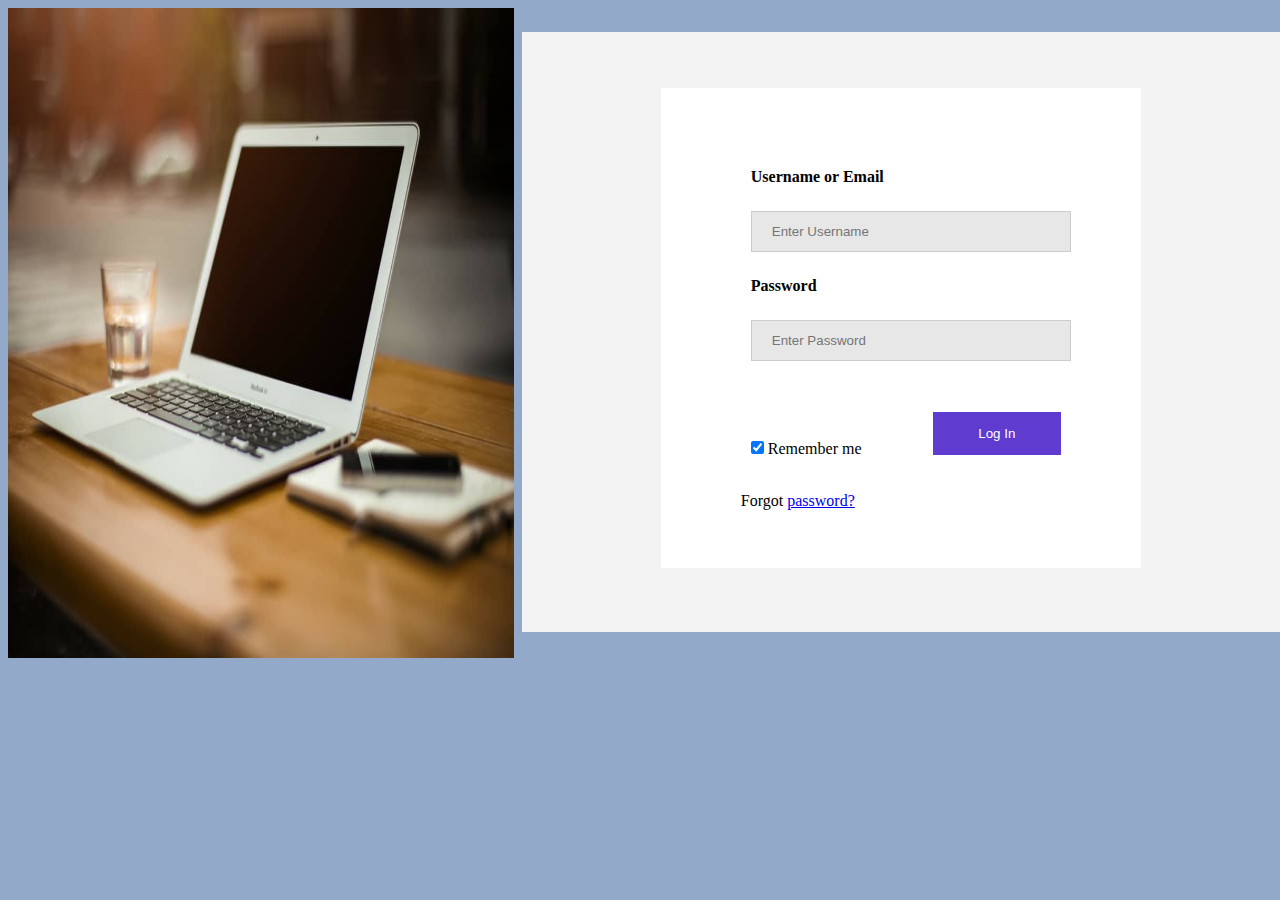
==== Team goodness/HNG-TEAM-GOODNESS/index.html @ d108b751 "Developed Login Page" ====
<!DOCTYPE html>
<html lang="en">
  <head>
    <meta charset="UTF-8" />
    <meta name="viewport" content="width=device-width, initial-scale=1.0" />
    <meta http-equiv="X-UA-Compatible" content="ie=edge" />
    <title>Login Page</title>
    <link rel="stylesheet" href="style.css" />
  </head>
  <body>
    <div id="container">
      <div class="image-section">
        <img src="images/Laptop.jpg" alt="" />
      </div>
      <div class="wrapper">
        <form action="/action_page.php">
          <div class="form">
            <label><b>Username or Email</b></label>
            <input
              type="text"
              placeholder="Enter Username"
              name="username"
              required
            />

            <label><b>Password</b></label>
            <input
              type="password"
              placeholder="Enter Password"
              name="password"
              required
            />

            <br />
            <button type="submit">Log In</button>
            <br />
            <br />
            <label>
              <input type="checkbox" checked="checked" name="remember" />
              Remember me
            </label>
            <br />
            <br />
            <span class="psw">Forgot <a href="#">password?</a></span>
          </div>
        </form>
      </div>
    </div>
  </body>
</html>
---- Team goodness/HNG-TEAM-GOODNESS/style.css ----
* {
  padding: 0;
  margin: 0;
  box-sizing: border-box;
}
body {
  background-color: #92a9c9;
}
#container {
  display: flex;
}
.image-section {
  width: 40%;
  height: 650px;
  margin: 0.5em;
}
img {
  width: 100%;
  height: 100%;
}
.wrapper {
  height: 600px;
  margin: 2em 0 2em 0;
  width: 60%;
  align-items: center;
  background-color: #f3f3f3;
}
form {
  background-color: white;
  margin: 3.5em auto;
  width: 30em;
  height: 30em;
}
.form {
  padding: 5em;
}
/* Full-width input fields */
input[type="text"],
input[type="password"] {
  width: 100%;
  padding: 12px 20px;
  margin: 25px 10px;
  display: block;
  border: 1px solid #ccc;
  box-sizing: border-box;
  background-color: #e7e7e7;
}
label {
  margin: 25px 10px 0 10px;
}

/* Set a style for all buttons */
button {
  background-color: #5f3bcf;
  color: white;
  padding: 14px 20px;
  margin: 8px 0;
  border: none;
  cursor: pointer;
  width: 40%;
  float: right;
}

button:hover {
  opacity: 0.8;
}
span.psw {
  float: left;
  padding-top: 16px;
}
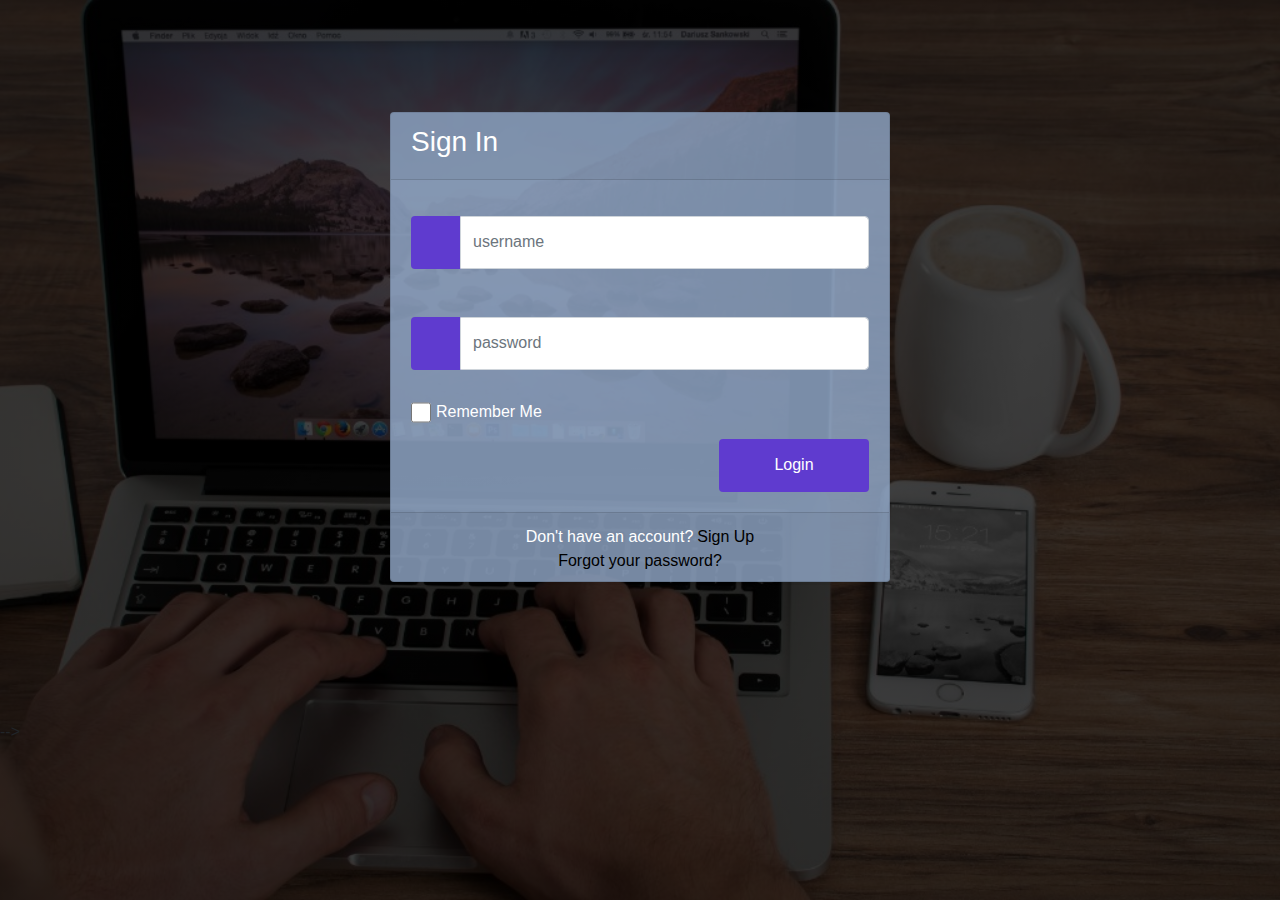
==== commit 67369cbd: "Merge pull request #5 from Tana00/develop" ====
--- a/Team goodness/HNG-TEAM-GOODNESS/index.html
+++ b/Team goodness/HNG-TEAM-GOODNESS/index.html
@@ -5,46 +5,97 @@
     <meta name="viewport" content="width=device-width, initial-scale=1.0" />
     <meta http-equiv="X-UA-Compatible" content="ie=edge" />
     <title>Login Page</title>
+
+    <!--Bootsrap 4 CDN-->
+    <link
+      rel="stylesheet"
+      href="https://stackpath.bootstrapcdn.com/bootstrap/4.1.3/css/bootstrap.min.css"
+      integrity="sha384-MCw98/SFnGE8fJT3GXwEOngsV7Zt27NXFoaoApmYm81iuXoPkFOJwJ8ERdknLPMO"
+      crossorigin="anonymous"
+    />
+
+    <!--Fontawesome CDN-->
+    <link
+      rel="stylesheet"
+      href="https://use.fontawesome.com/releases/v5.3.1/css/all.css"
+      integrity="sha384-mzrmE5qonljUremFsqc01SB46JvROS7bZs3IO2EmfFsd15uHvIt+Y8vEf7N7fWAU"
+      crossorigin="anonymous"
+    />
+
+    <link
+      href="//maxcdn.bootstrapcdn.com/bootstrap/4.1.1/css/bootstrap.min.css"
+      rel="stylesheet"
+      id="bootstrap-css"
+    />
+
+    <!--Custom styles-->
     <link rel="stylesheet" href="style.css" />
   </head>
+
   <body>
-    <div id="container">
-      <div class="image-section">
-        <img src="images/Laptop.jpg" alt="" />
+    <div class="bg-overlay">
+      <div class="container">
+        <div class="d-flex justify-content-center h-100">
+          <div class="card">
+            <div class="card-header">
+              <h3>Sign In</h3>
+            </div>
+            <div class="card-body">
+              <form>
+                <div class="input-group form-group username">
+                  <div class="input-group-prepend">
+                    <span class="input-group-text"
+                      ><i class="fas fa-user"></i
+                    ></span>
+                  </div>
+                  <input
+                    type="text"
+                    class="form-control"
+                    placeholder="username"
+                    required
+                  />
+                </div>
+                <div class="input-group form-group password">
+                  <div class="input-group-prepend">
+                    <span class="input-group-text"
+                      ><i class="fas fa-key"></i
+                    ></span>
+                  </div>
+                  <input
+                    type="password"
+                    class="form-control"
+                    placeholder="password"
+                    required
+                  />
+                </div>
+                <div class="row align-items-center remember">
+                  <input type="checkbox" />Remember Me
+                </div>
+                <div class="form-group">
+                  <input
+                    type="submit"
+                    value="Login"
+                    class="btn float-right login_btn"
+                  />
+                </div>
+              </form>
+            </div>
+            <div class="card-footer">
+              <div class="d-flex justify-content-center links">
+                Don't have an account?<a href="signup.html">Sign Up</a>
+              </div>
+              <div class="d-flex justify-content-center">
+                <a href="#">Forgot your password?</a>
+              </div>
+            </div>
+          </div>
+        </div>
       </div>
-      <div class="wrapper">
-        <form action="/action_page.php">
-          <div class="form">
-            <label><b>Username or Email</b></label>
-            <input
-              type="text"
-              placeholder="Enter Username"
-              name="username"
-              required
-            />
+      -->
+    </div>
 
-            <label><b>Password</b></label>
-            <input
-              type="password"
-              placeholder="Enter Password"
-              name="password"
-              required
-            />
-
-            <br />
-            <button type="submit">Log In</button>
-            <br />
-            <br />
-            <label>
-              <input type="checkbox" checked="checked" name="remember" />
-              Remember me
-            </label>
-            <br />
-            <br />
-            <span class="psw">Forgot <a href="#">password?</a></span>
-          </div>
-        </form>
-      </div>
-    </div>
+    <script src="//maxcdn.bootstrapcdn.com/bootstrap/4.1.1/js/bootstrap.min.js"></script>
+    <script src="//cdnjs.cloudflare.com/ajax/libs/jquery/3.2.1/jquery.min.js"></script>
+    <script src="index.js"></script>
   </body>
 </html>
--- a/Team goodness/HNG-TEAM-GOODNESS/style.css
+++ b/Team goodness/HNG-TEAM-GOODNESS/style.css
@@ -1,70 +1,80 @@
-* {
-  padding: 0;
-  margin: 0;
-  box-sizing: border-box;
+@import url("https://fonts.googleapis.com/css?family=Numans");
+
+body,
+.bg-overlay {
+  background: radial-gradient(rgba(0, 0, 0, 0.7), rgba(0, 0, 0, 0.8)),
+    url("images/Laptop 1.jpeg");
+  background-repeat: no-repeat;
+  background-size: cover;
+  width: 100%;
+  height: 100vh;
 }
-body {
-  background-color: #92a9c9;
+.container {
+  height: 80vh;
+  align-content: center;
 }
-#container {
-  display: flex;
+.card {
+  height: 470px;
+  margin-top: 7em;
+  margin-bottom: auto;
+  width: 500px;
+  background-color: #92a9c9d5 !important;
 }
-.image-section {
-  width: 40%;
-  height: 650px;
-  margin: 0.5em;
+.card-header h3 {
+  color: white;
 }
-img {
-  width: 100%;
-  height: 100%;
+.username {
+  margin: 1em 0 3em 0 !important;
 }
-.wrapper {
-  height: 600px;
-  margin: 2em 0 2em 0;
-  width: 60%;
-  align-items: center;
-  background-color: #f3f3f3;
+input {
+  height: 53px !important;
 }
-form {
-  background-color: white;
-  margin: 3.5em auto;
-  width: 30em;
-  height: 30em;
-}
-.form {
-  padding: 5em;
-}
-/* Full-width input fields */
-input[type="text"],
-input[type="password"] {
-  width: 100%;
-  padding: 12px 20px;
-  margin: 25px 10px;
-  display: block;
-  border: 1px solid #ccc;
-  box-sizing: border-box;
-  background-color: #e7e7e7;
-}
-label {
-  margin: 25px 10px 0 10px;
+.password {
+  margin: 1em 0 !important;
 }
 
-/* Set a style for all buttons */
-button {
+.input-group-prepend span {
+  width: 50px;
   background-color: #5f3bcf;
   color: white;
-  padding: 14px 20px;
-  margin: 8px 0;
-  border: none;
-  cursor: pointer;
-  width: 40%;
-  float: right;
+  border: 0 !important;
 }
 
-button:hover {
-  opacity: 0.8;
+input:focus {
+  outline: 0 0 0 0 !important;
+  box-shadow: 0 0 0 0 !important;
 }
-span.psw {
-  float: left;
-  padding-top: 16px;
+
+.remember {
+  color: white;
 }
+
+.remember input {
+  width: 20px;
+  height: 20px;
+  margin-left: 15px;
+  margin-right: 5px;
+}
+
+.login_btn {
+  color: white;
+  background-color: #5f3bcf;
+  width: 150px;
+}
+
+.login_btn:hover {
+  color: black;
+  background-color: white;
+}
+
+.links {
+  color: white;
+}
+
+.links a {
+  margin-left: 4px;
+  color: black;
+}
+.d-flex a {
+  color: black;
+}
